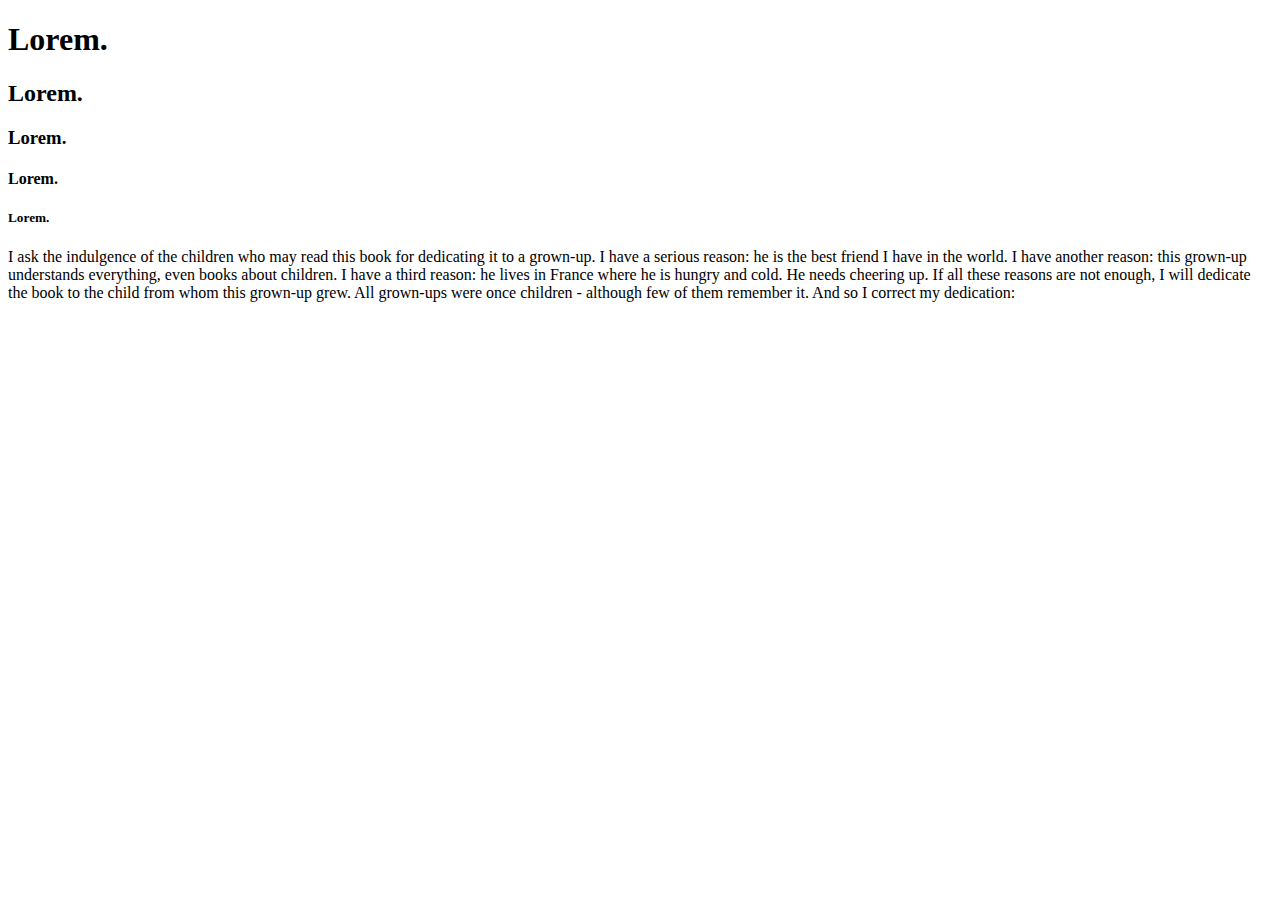
==== src/index.html @ ad531d53 "first commit" ====
<!doctype html>
<html lang="en">
<head>
    <meta charset="UTF-8">
    <meta name="viewport"
          content=" width=device-width, user-scalable=no, initial-scale=1.0, maximum-scale=1.0, minimum-scale=1.0">
    <meta http-equiv="X-UA-Compatible" content="ie=edge">
    <title>Hello</title>
</head>
<body>
<h1>Lorem.</h1>
<h2>Lorem.</h2>
<h3>Lorem.</h3>
<h4>Lorem.</h4>
<h5>Lorem.</h5>
<ol>

</ol>

<p>I ask the indulgence of the children who may read this book for dedicating it to a grown-up. I have a serious reason:
    he is the best friend I have in the world. I have another reason: this grown-up understands everything, even books
    about children. I have a third reason: he lives in France where he is hungry and cold. He needs cheering up. If all
    these reasons are not enough, I will dedicate the book to the child from whom this grown-up grew. All grown-ups were
    once children - although few of them remember it. And so I correct my dedication:</p>

</body>
</html>
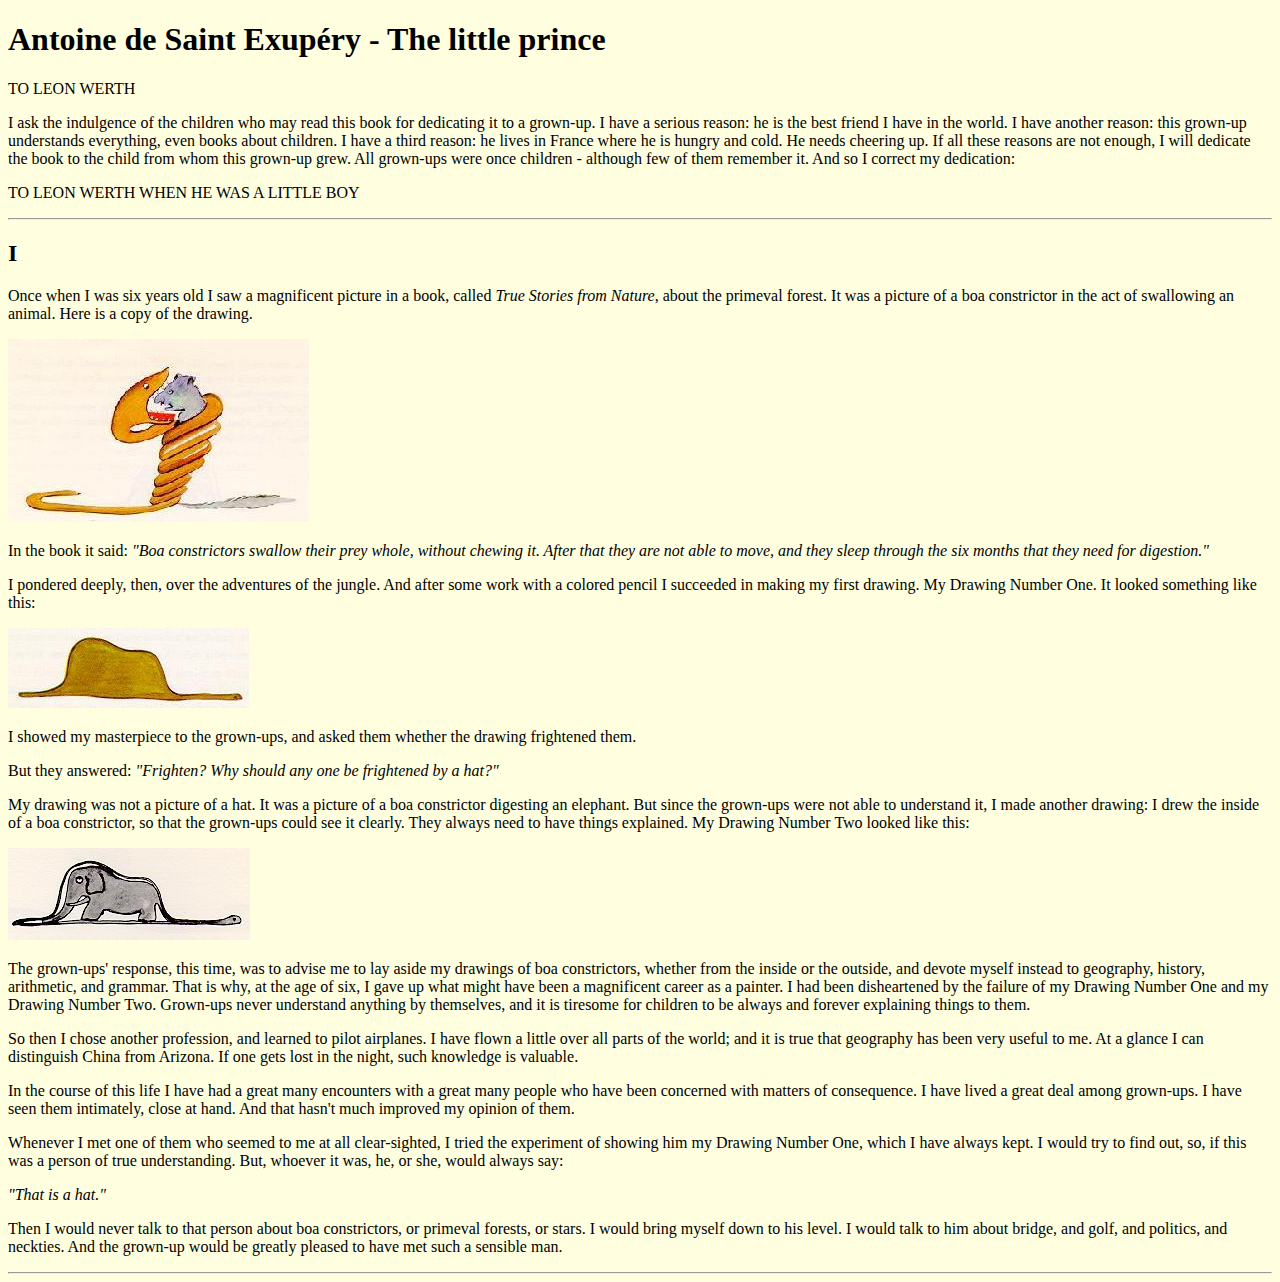
==== commit 2cc8f585: "first chapter" ====
--- a/src/index.html
+++ b/src/index.html
@@ -6,23 +6,69 @@
           content=" width=device-width, user-scalable=no, initial-scale=1.0, maximum-scale=1.0, minimum-scale=1.0">
     <meta http-equiv="X-UA-Compatible" content="ie=edge">
     <title>Hello</title>
+    <link rel="stylesheet" href="css/style.css">
 </head>
 <body>
-<h1>Lorem.</h1>
-<h2>Lorem.</h2>
-<h3>Lorem.</h3>
-<h4>Lorem.</h4>
-<h5>Lorem.</h5>
-<ol>
+    <div class="Start">
+        <h1>Antoine de Saint Exupéry - The little prince</h1>
 
-</ol>
+        <p>TO LEON WERTH</p>
 
-<p>I ask the indulgence of the children who may read this book for dedicating it to a grown-up. I have a serious reason:
-    he is the best friend I have in the world. I have another reason: this grown-up understands everything, even books
-    about children. I have a third reason: he lives in France where he is hungry and cold. He needs cheering up. If all
-    these reasons are not enough, I will dedicate the book to the child from whom this grown-up grew. All grown-ups were
-    once children - although few of them remember it. And so I correct my dedication:</p>
+        <p>I ask the indulgence of the children who may read this book for dedicating it to a grown-up. I have a serious reason:
+            he is the best friend I have in the world. I have another reason: this grown-up understands everything, even books
+            about children. I have a third reason: he lives in France where he is hungry and cold. He needs cheering up. If all
+            these reasons are not enough, I will dedicate the book to the child from whom this grown-up grew. All grown-ups were
+            once children - although few of them remember it. And so I correct my dedication:</p>
 
+        <p>TO LEON WERTH WHEN HE WAS A LITTLE BOY</p>
+        <hr>
+    </div>
+
+    <div class="First-chapter">
+        <h2>I</h2>
+        <p>Once when I was six years old I saw a magnificent picture in a book, called <em>True Stories from Nature</em>, about
+            the
+            primeval forest. It was a picture of a boa constrictor in the act of swallowing an animal. Here is a copy of the
+            drawing.</p>
+        <img src="img/hroznys.jpg" alt="A snake eats a rat">
+
+        <p>In the book it said: <i>"Boa constrictors swallow their prey whole, without chewing it. After that they are not able
+            to
+            move, and they sleep through the six months that they need for digestion."</i></p>
+
+        <p>I pondered deeply, then, over the adventures of the jungle. And after some work with a colored pencil I succeeded in
+            making my first drawing. My Drawing Number One. It looked something like this:</p>
+
+        <img src="img/klobouk.jpg" alt="The snake ate the rat">
+
+        <p>I showed my masterpiece to the grown-ups, and asked them whether the drawing frightened them.</p>
+        <p>But they answered: <i>"Frighten? Why should any one be frightened by a hat?"</i></p>
+        <p>My drawing was not a picture of a hat. It was a picture of a boa constrictor digesting an elephant. But since the
+            grown-ups were not able to understand it, I made another drawing: I drew the inside of a boa constrictor, so that
+            the grown-ups could see it clearly. They always need to have things explained. My Drawing Number Two looked like
+            this:</p>
+        <img src="img/slon.jpg" alt="The snake ate the elephant">
+
+        <p>The grown-ups' response, this time, was to advise me to lay aside my drawings of boa constrictors, whether from
+            the inside or the outside, and devote myself instead to geography, history, arithmetic, and grammar. That is
+            why, at the age of six, I gave up what might have been a magnificent career as a painter. I had been
+            disheartened by the failure of my Drawing Number One and my Drawing Number Two. Grown-ups never understand
+            anything by themselves, and it is tiresome for children to be always and forever explaining things to them.</p>
+        <p>So then I chose another profession, and learned to pilot airplanes. I have flown a little over all parts of the
+            world; and it is true that geography has been very useful to me. At a glance I can distinguish China from
+            Arizona. If one gets lost in the night, such knowledge is valuable.</p>
+        <p>In the course of this life I have had a great many encounters with a great many people who have been concerned
+            with matters of consequence. I have lived a great deal among grown-ups. I have seen them intimately, close at
+            hand. And that hasn't much improved my opinion of them.</p>
+        <p>Whenever I met one of them who seemed to me at all clear-sighted, I tried the experiment of showing him my
+            Drawing Number One, which I have always kept. I would try to find out, so, if this was a person of true
+            understanding. But, whoever it was, he, or she, would always say:</p>
+        <p><i>"That is a hat."</i></p>
+        <p>Then I would never talk to that person about boa constrictors, or primeval forests, or stars. I would bring
+            myself down to his level. I would talk to him about bridge, and golf, and politics, and neckties. And the
+            grown-up would be greatly pleased to have met such a sensible man.</p>
+        <hr>
+    </div>
 </body>
 </html>
 
--- a/src/css/style.css
+++ b/src/css/style.css
@@ -0,0 +1,3 @@
+body {
+    background-color: rgb(255, 255, 224);
+}
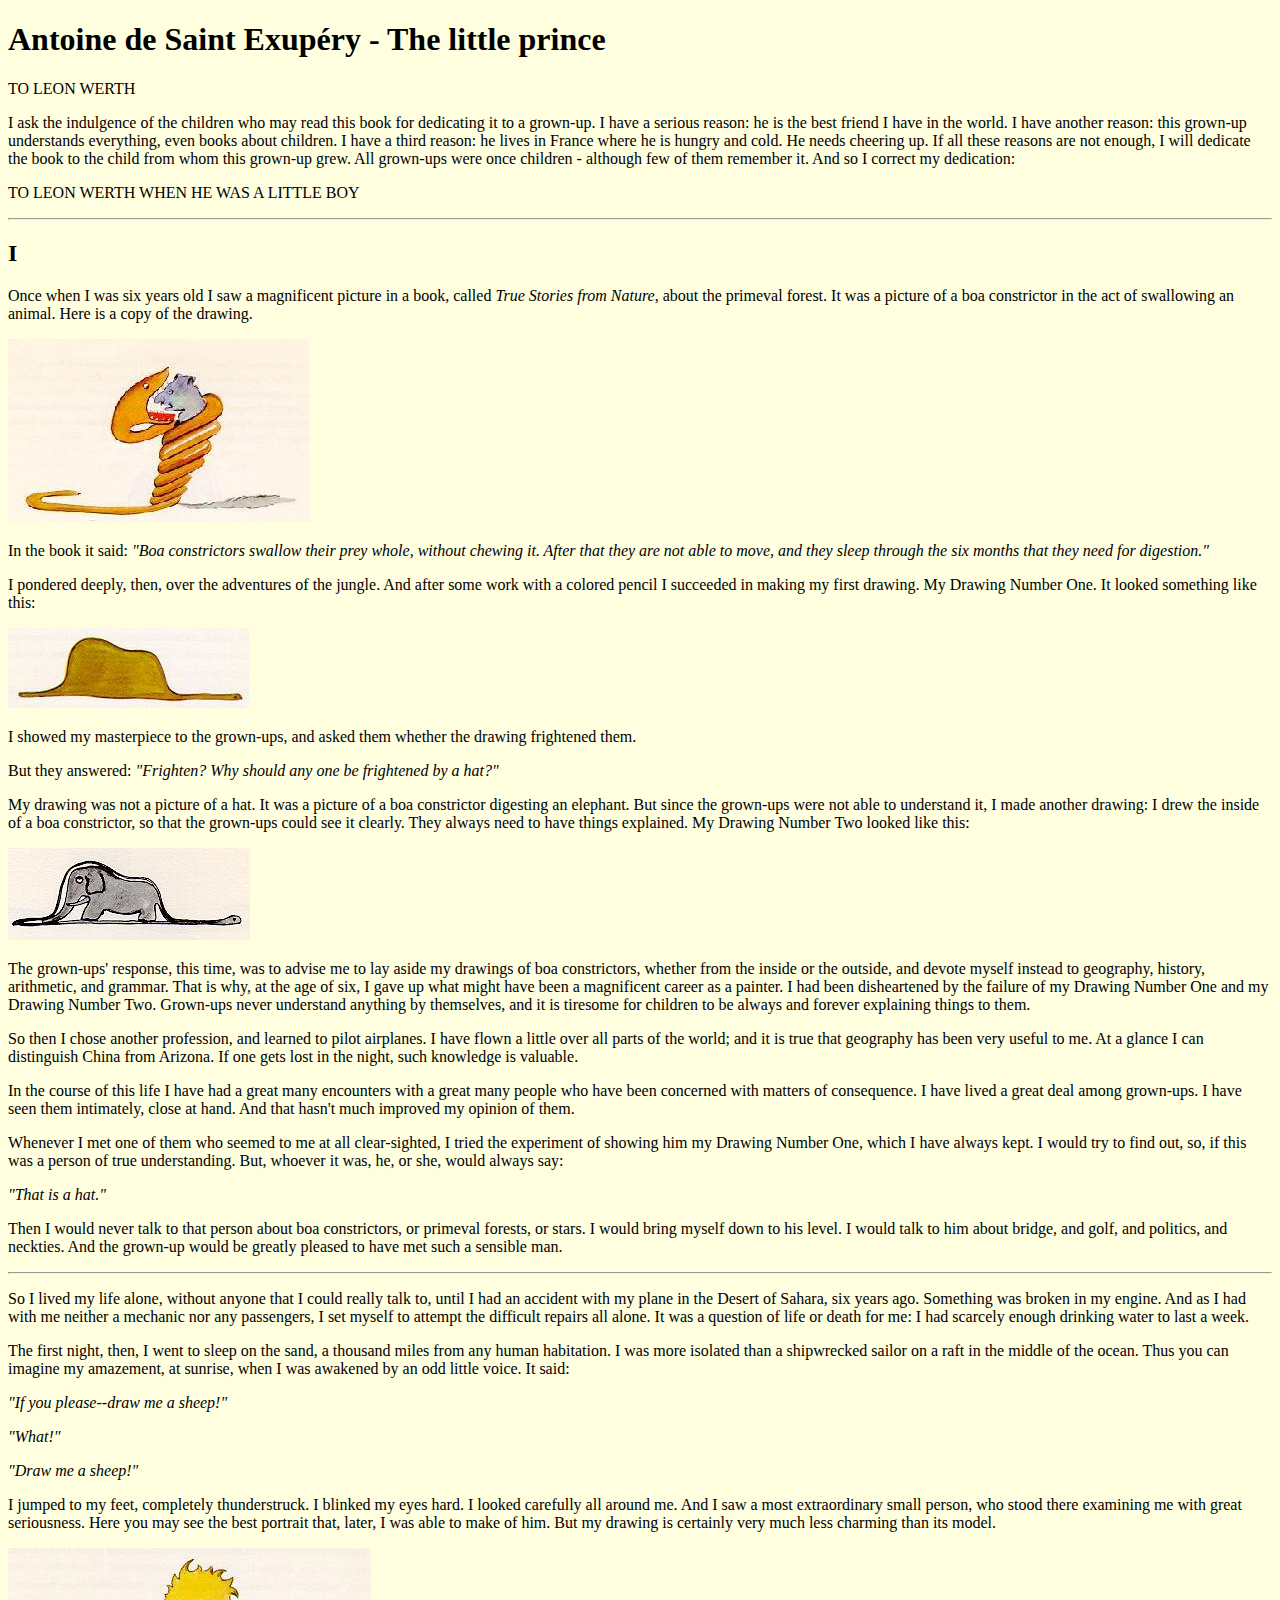
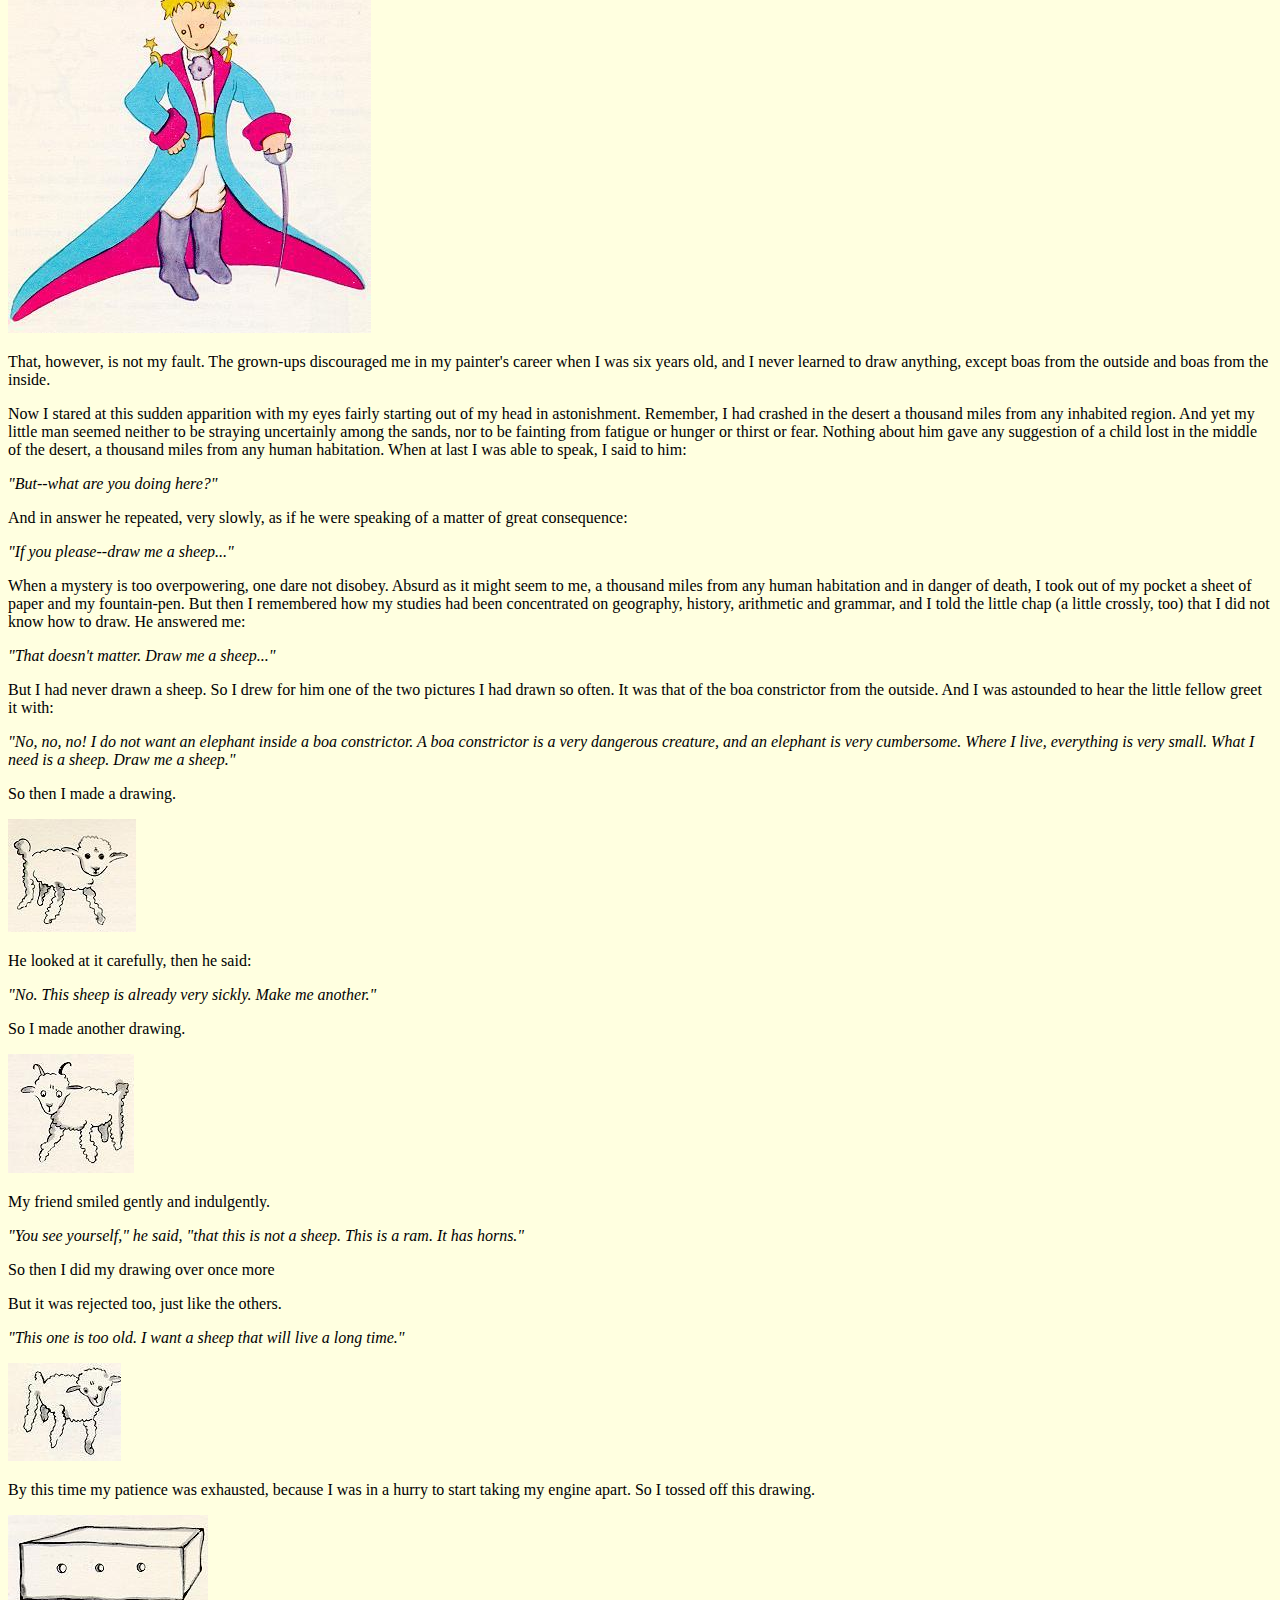
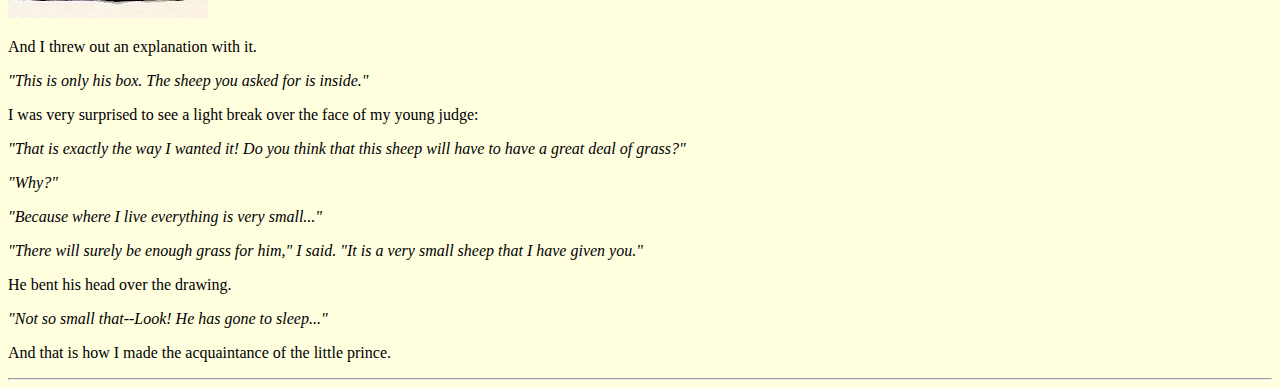
==== commit a031d623: "Second chapter" ====
--- a/src/index.html
+++ b/src/index.html
@@ -21,20 +21,21 @@
             once children - although few of them remember it. And so I correct my dedication:</p>
 
         <p>TO LEON WERTH WHEN HE WAS A LITTLE BOY</p>
+
         <hr>
     </div>
 
     <div class="First-chapter">
         <h2>I</h2>
-        <p>Once when I was six years old I saw a magnificent picture in a book, called <em>True Stories from Nature</em>, about
+        <p>Once when I was six years old I saw a magnificent picture in a book, called <i>True Stories from Nature</i>, about
             the
             primeval forest. It was a picture of a boa constrictor in the act of swallowing an animal. Here is a copy of the
             drawing.</p>
         <img src="img/hroznys.jpg" alt="A snake eats a rat">
 
-        <p>In the book it said: <i>"Boa constrictors swallow their prey whole, without chewing it. After that they are not able
+        <p>In the book it said: <em>"Boa constrictors swallow their prey whole, without chewing it. After that they are not able
             to
-            move, and they sleep through the six months that they need for digestion."</i></p>
+            move, and they sleep through the six months that they need for digestion."</em></p>
 
         <p>I pondered deeply, then, over the adventures of the jungle. And after some work with a colored pencil I succeeded in
             making my first drawing. My Drawing Number One. It looked something like this:</p>
@@ -42,7 +43,7 @@
         <img src="img/klobouk.jpg" alt="The snake ate the rat">
 
         <p>I showed my masterpiece to the grown-ups, and asked them whether the drawing frightened them.</p>
-        <p>But they answered: <i>"Frighten? Why should any one be frightened by a hat?"</i></p>
+        <p>But they answered: <em>"Frighten? Why should any one be frightened by a hat?"</em></p>
         <p>My drawing was not a picture of a hat. It was a picture of a boa constrictor digesting an elephant. But since the
             grown-ups were not able to understand it, I made another drawing: I drew the inside of a boa constrictor, so that
             the grown-ups could see it clearly. They always need to have things explained. My Drawing Number Two looked like
@@ -63,12 +64,85 @@
         <p>Whenever I met one of them who seemed to me at all clear-sighted, I tried the experiment of showing him my
             Drawing Number One, which I have always kept. I would try to find out, so, if this was a person of true
             understanding. But, whoever it was, he, or she, would always say:</p>
-        <p><i>"That is a hat."</i></p>
+        <p><em>"That is a hat."</em></p>
         <p>Then I would never talk to that person about boa constrictors, or primeval forests, or stars. I would bring
             myself down to his level. I would talk to him about bridge, and golf, and politics, and neckties. And the
             grown-up would be greatly pleased to have met such a sensible man.</p>
+
+        <hr>
+    </div>
+
+    <div class="Second-chapter">
+        <p>So I lived my life alone, without anyone that I could really talk to, until I had an accident with my plane
+            in the Desert of Sahara, six years ago. Something was broken in my engine. And as I had with me neither a
+            mechanic nor any passengers, I set myself to attempt the difficult repairs all alone. It was a question of
+            life or death for me: I had scarcely enough drinking water to last a week.</p>
+        <p>The first night, then, I went to sleep on the sand, a thousand miles from any human habitation. I was more
+            isolated than a shipwrecked sailor on a raft in the middle of the ocean. Thus you can imagine my amazement,
+            at sunrise, when I was awakened by an odd little voice. It said:</p>
+        <p><em>"If you please--draw me a sheep!"</em></p>
+        <p><em>"What!"</em></p>
+        <p><em>"Draw me a sheep!"</em></p>
+        <p>I jumped to my feet, completely thunderstruck. I blinked my eyes hard. I looked carefully all around me. And
+            I saw a most extraordinary small person, who stood there examining me with great seriousness. Here you may
+            see the best portrait that, later, I was able to make of him. But my drawing is certainly very much less
+            charming than its model.</p>
+        <img src="img/malyPrinc.jpg" alt="The little Prince">
+
+        <p>That, however, is not my fault. The grown-ups discouraged me in my painter's career when I was six years old,
+            and I never learned to draw anything, except boas from the outside and boas from the inside.</p>
+        <p>Now I stared at this sudden apparition with my eyes fairly starting out of my head in astonishment. Remember,
+            I had crashed in the desert a thousand miles from any inhabited region. And yet my little man seemed neither
+            to be straying uncertainly among the sands, nor to be fainting from fatigue or hunger or thirst or fear.
+            Nothing about him gave any suggestion of a child lost in the middle of the desert, a thousand miles from any
+            human habitation. When at last I was able to speak, I said to him:</p>
+        <p><em>"But--what are you doing here?"</em></p>
+        <p>And in answer he repeated, very slowly, as if he were speaking of a matter of great consequence:</p>
+        <p><em>"If you please--draw me a sheep..."</em></p>
+        <p>When a mystery is too overpowering, one dare not disobey. Absurd as it might seem to me, a thousand miles
+            from any human habitation and in danger of death, I took out of my pocket a sheet of paper and my
+            fountain-pen. But then I remembered how my studies had been concentrated on geography, history, arithmetic
+            and grammar, and I told the little chap (a little crossly, too) that I did not know how to draw. He answered
+            me:</p>
+        <p><em>"That doesn't matter. Draw me a sheep..."</em></p>
+        <p>But I had never drawn a sheep. So I drew for him one of the two pictures I had drawn so often. It was that of
+            the boa constrictor from the outside. And I was astounded to hear the little fellow greet it with:</p>
+        <p><em>"No, no, no! I do not want an elephant inside a boa constrictor. A boa constrictor is a very dangerous
+            creature, and an elephant is very cumbersome. Where I live, everything is very small. What I need is a
+            sheep. Draw me a sheep."</em></p>
+        <p>So then I made a drawing.</p>
+
+        <img src="img/nemocnyBeranek.jpg" alt="Picture of sheep">
+        <p>He looked at it carefully, then he said:</p>
+        <p><em>"No. This sheep is already very sickly. Make me another."</em></p>
+        <p>So I made another drawing.</p>
+
+        <img src="img/Beran.jpg" alt="Another picture of sheep">
+        <p>My friend smiled gently and indulgently.</p>
+        <p><em>"You see yourself," he said, "that this is not a sheep. This is a ram. It has horns."</em></p>
+        <p>So then I did my drawing over once more</p>
+        <p>But it was rejected too, just like the others.</p>
+        <p><em>"This one is too old. I want a sheep that will live a long time."</em></p>
+
+        <img src="img/staryBeranek.jpg" alt="Old sheep">
+        <p>By this time my patience was exhausted, because I was in a hurry to start taking my engine apart. So I tossed
+            off this drawing.</p>
+
+        <img src="img/krabice.jpg" alt="Some box">
+        <p>And I threw out an explanation with it.</p>
+        <p><em>"This is only his box. The sheep you asked for is inside."</em></p>
+        <p>I was very surprised to see a light break over the face of my young judge:</p>
+        <p><em>"That is exactly the way I wanted it! Do you think that this sheep will have to have a great deal of
+            grass?"</em></p>
+        <p><em>"Why?"</em></p>
+        <p><em>"Because where I live everything is very small..."</em></p>
+        <p><em>"There will surely be enough grass for him," I said. "It is a very small sheep that I have given
+            you."</em></p>
+        <p>He bent his head over the drawing.</p>
+        <p><em>"Not so small that--Look! He has gone to sleep..."</em></p>
+        <p>And that is how I made the acquaintance of the little prince.</p>
+
         <hr>
     </div>
 </body>
-</html>
-
+</html>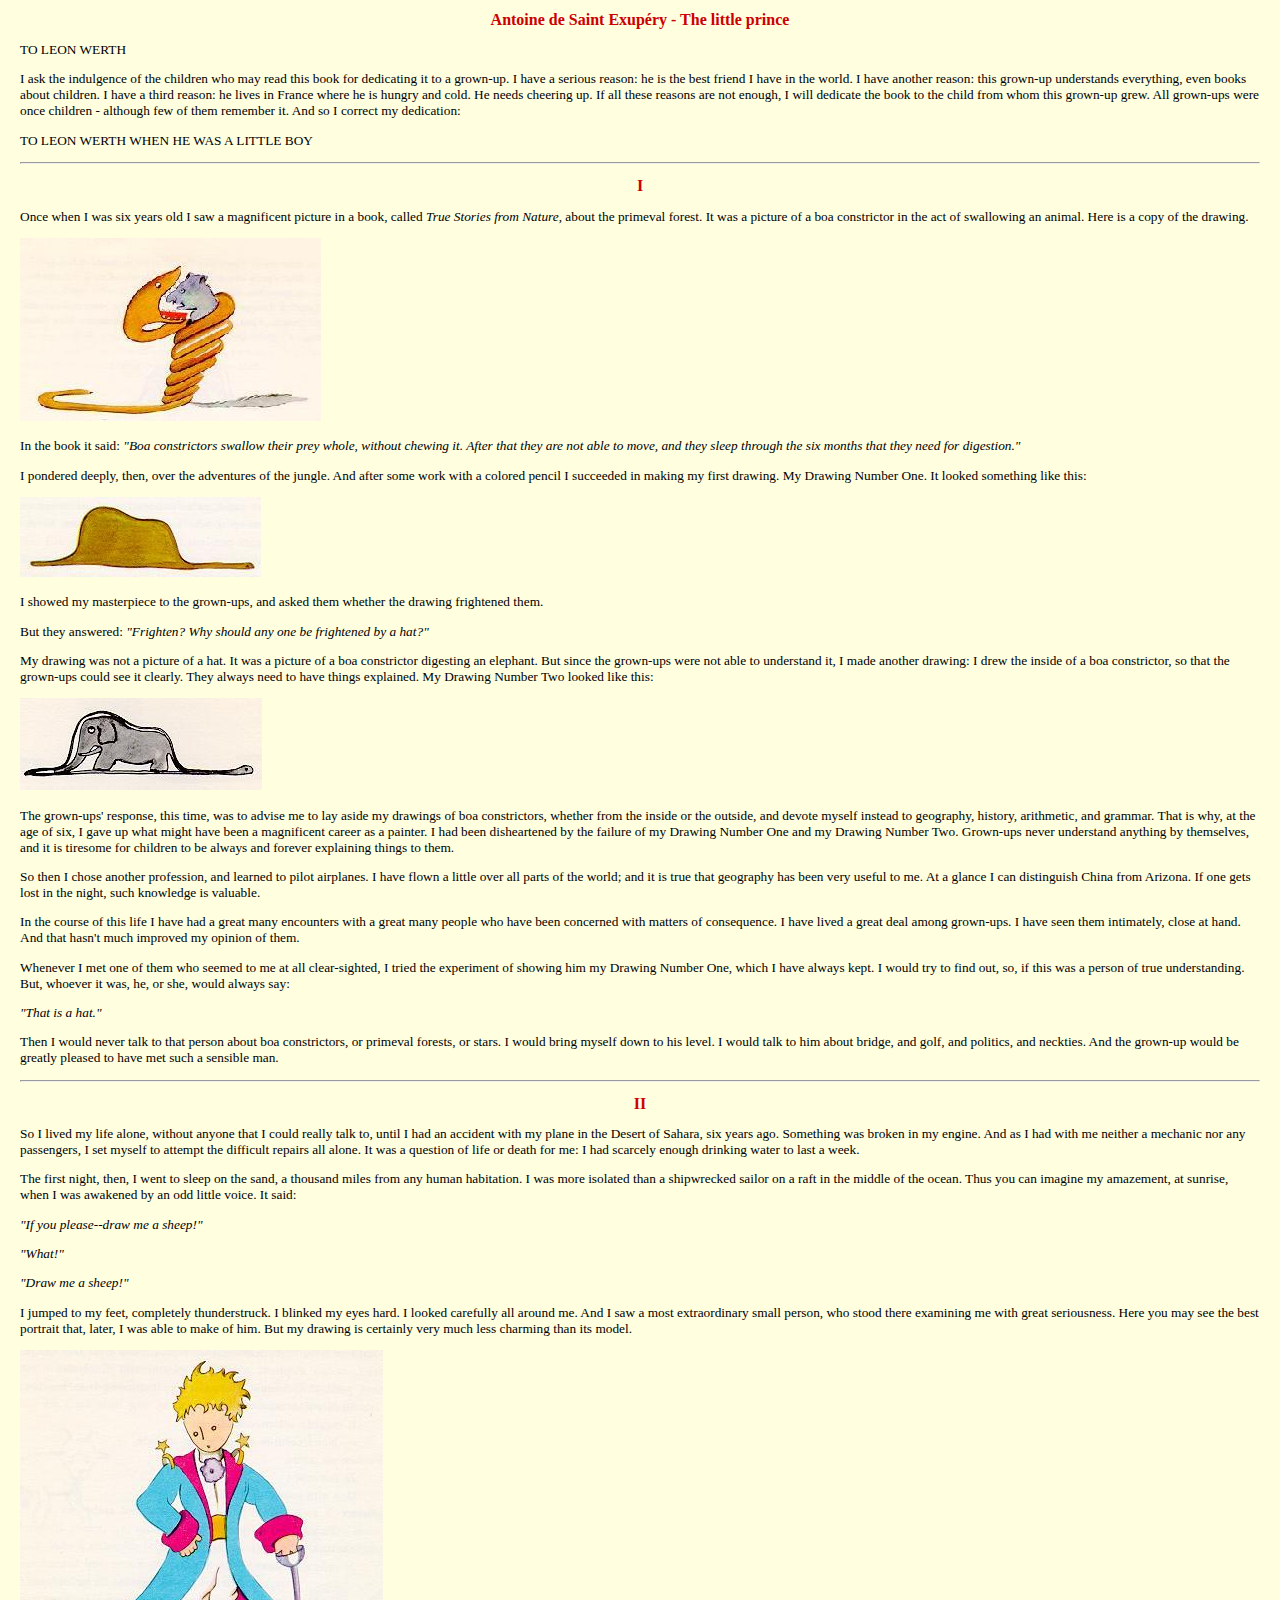
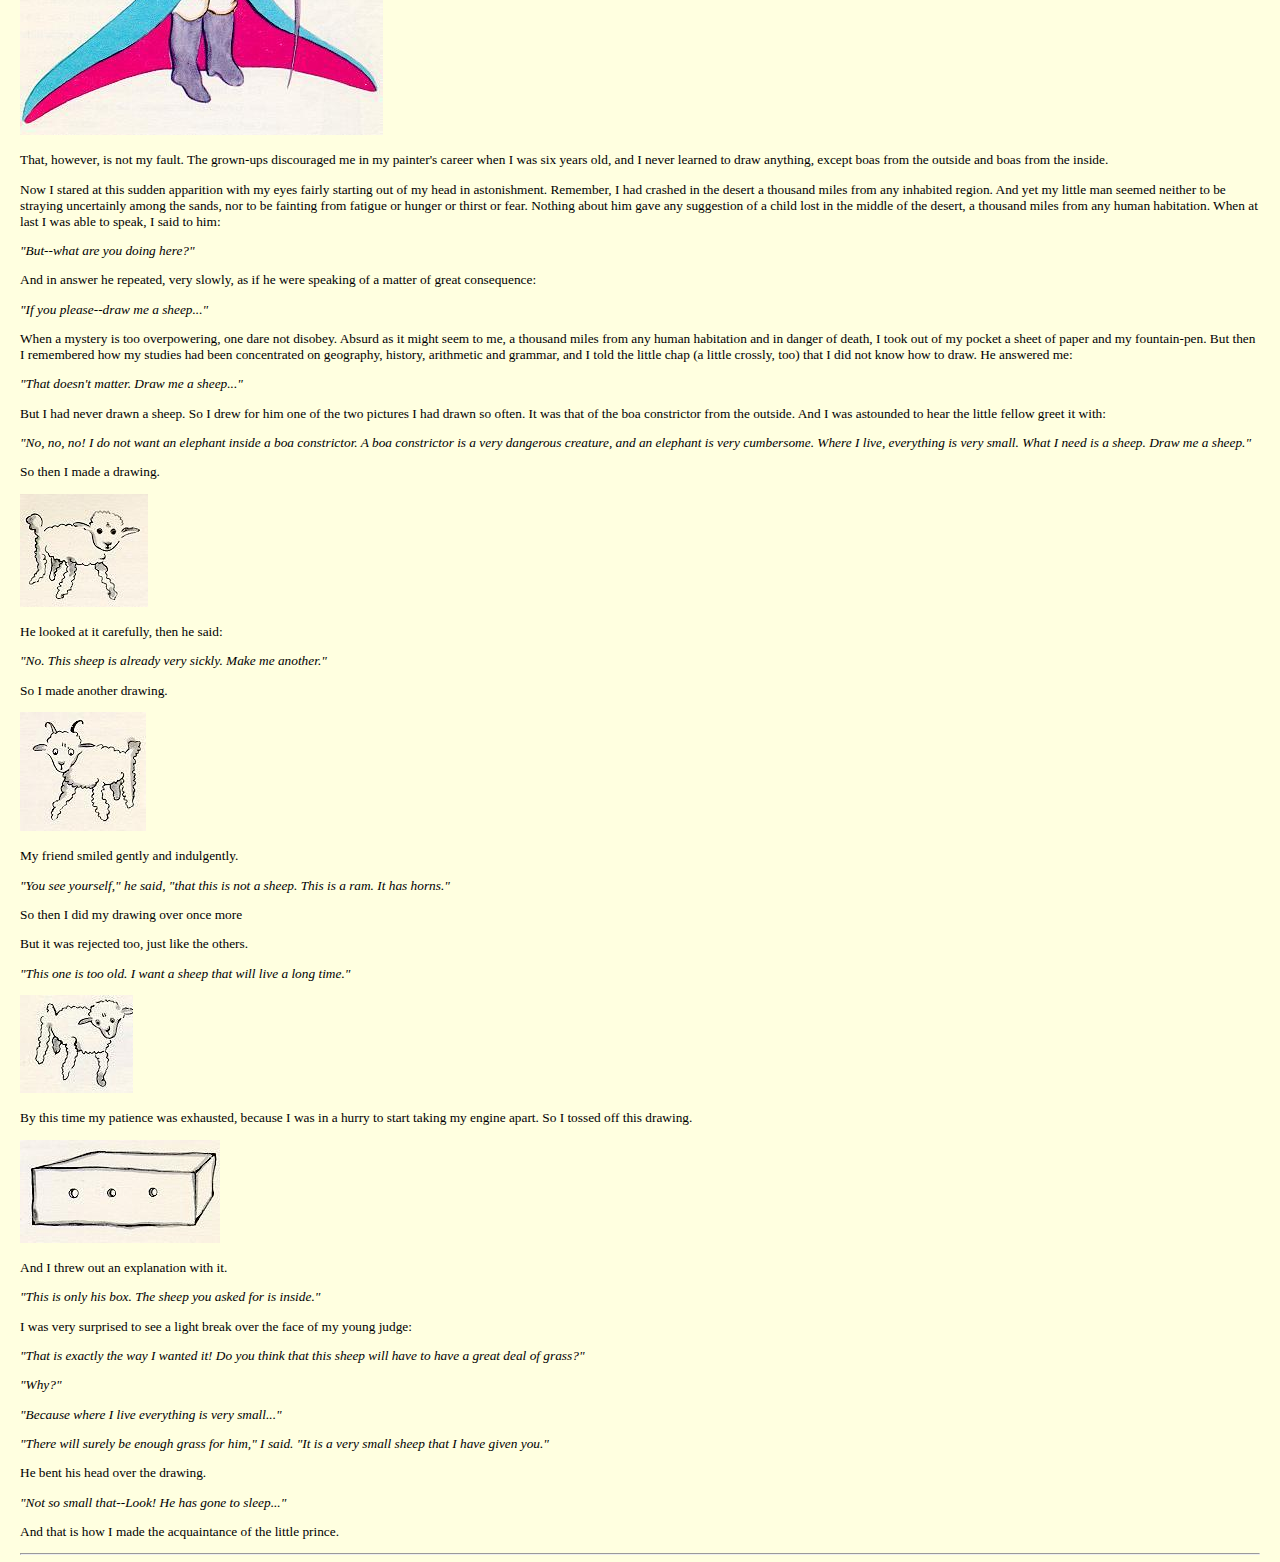
==== commit 1c53606a: "add styles" ====
--- a/src/index.html
+++ b/src/index.html
@@ -9,10 +9,10 @@
     <link rel="stylesheet" href="css/style.css">
 </head>
 <body>
-    <div class="Start">
+    <div class="start">
         <h1>Antoine de Saint Exupéry - The little prince</h1>
 
-        <p>TO LEON WERTH</p>
+        <p class="uppercase">TO LEON WERTH</p>
 
         <p>I ask the indulgence of the children who may read this book for dedicating it to a grown-up. I have a serious reason:
             he is the best friend I have in the world. I have another reason: this grown-up understands everything, even books
@@ -20,22 +20,22 @@
             these reasons are not enough, I will dedicate the book to the child from whom this grown-up grew. All grown-ups were
             once children - although few of them remember it. And so I correct my dedication:</p>
 
-        <p>TO LEON WERTH WHEN HE WAS A LITTLE BOY</p>
+        <p class="uppercase">TO LEON WERTH WHEN HE WAS A LITTLE BOY</p>
 
         <hr>
     </div>
 
-    <div class="First-chapter">
+    <div class="first-chapter">
         <h2>I</h2>
-        <p>Once when I was six years old I saw a magnificent picture in a book, called <i>True Stories from Nature</i>, about
+        <p>Once when I was six years old I saw a magnificent picture in a book, called <span class="italic">True Stories from Nature</span>, about
             the
             primeval forest. It was a picture of a boa constrictor in the act of swallowing an animal. Here is a copy of the
             drawing.</p>
         <img src="img/hroznys.jpg" alt="A snake eats a rat">
 
-        <p>In the book it said: <em>"Boa constrictors swallow their prey whole, without chewing it. After that they are not able
+        <p>In the book it said: <span class="italic">"Boa constrictors swallow their prey whole, without chewing it. After that they are not able
             to
-            move, and they sleep through the six months that they need for digestion."</em></p>
+            move, and they sleep through the six months that they need for digestion."</span></p>
 
         <p>I pondered deeply, then, over the adventures of the jungle. And after some work with a colored pencil I succeeded in
             making my first drawing. My Drawing Number One. It looked something like this:</p>
@@ -43,7 +43,7 @@
         <img src="img/klobouk.jpg" alt="The snake ate the rat">
 
         <p>I showed my masterpiece to the grown-ups, and asked them whether the drawing frightened them.</p>
-        <p>But they answered: <em>"Frighten? Why should any one be frightened by a hat?"</em></p>
+        <p>But they answered: <span class="italic">"Frighten? Why should any one be frightened by a hat?"</span></p>
         <p>My drawing was not a picture of a hat. It was a picture of a boa constrictor digesting an elephant. But since the
             grown-ups were not able to understand it, I made another drawing: I drew the inside of a boa constrictor, so that
             the grown-ups could see it clearly. They always need to have things explained. My Drawing Number Two looked like
@@ -64,15 +64,15 @@
         <p>Whenever I met one of them who seemed to me at all clear-sighted, I tried the experiment of showing him my
             Drawing Number One, which I have always kept. I would try to find out, so, if this was a person of true
             understanding. But, whoever it was, he, or she, would always say:</p>
-        <p><em>"That is a hat."</em></p>
+        <p><span class="italic">"That is a hat."</span></p>
         <p>Then I would never talk to that person about boa constrictors, or primeval forests, or stars. I would bring
             myself down to his level. I would talk to him about bridge, and golf, and politics, and neckties. And the
             grown-up would be greatly pleased to have met such a sensible man.</p>
 
         <hr>
     </div>
-
-    <div class="Second-chapter">
+    <h2>II</h2>
+    <div class="second-chapter">
         <p>So I lived my life alone, without anyone that I could really talk to, until I had an accident with my plane
             in the Desert of Sahara, six years ago. Something was broken in my engine. And as I had with me neither a
             mechanic nor any passengers, I set myself to attempt the difficult repairs all alone. It was a question of
@@ -80,9 +80,9 @@
         <p>The first night, then, I went to sleep on the sand, a thousand miles from any human habitation. I was more
             isolated than a shipwrecked sailor on a raft in the middle of the ocean. Thus you can imagine my amazement,
             at sunrise, when I was awakened by an odd little voice. It said:</p>
-        <p><em>"If you please--draw me a sheep!"</em></p>
-        <p><em>"What!"</em></p>
-        <p><em>"Draw me a sheep!"</em></p>
+        <p><span class="italic">"If you please--draw me a sheep!"</span></p>
+        <p><span class="italic">"What!"</span></p>
+        <p><span class="italic">"Draw me a sheep!"</span></p>
         <p>I jumped to my feet, completely thunderstruck. I blinked my eyes hard. I looked carefully all around me. And
             I saw a most extraordinary small person, who stood there examining me with great seriousness. Here you may
             see the best portrait that, later, I was able to make of him. But my drawing is certainly very much less
@@ -96,33 +96,33 @@
             to be straying uncertainly among the sands, nor to be fainting from fatigue or hunger or thirst or fear.
             Nothing about him gave any suggestion of a child lost in the middle of the desert, a thousand miles from any
             human habitation. When at last I was able to speak, I said to him:</p>
-        <p><em>"But--what are you doing here?"</em></p>
+        <p><span class="italic">"But--what are you doing here?"</span></p>
         <p>And in answer he repeated, very slowly, as if he were speaking of a matter of great consequence:</p>
-        <p><em>"If you please--draw me a sheep..."</em></p>
+        <p><span class="italic">"If you please--draw me a sheep..."</span></p>
         <p>When a mystery is too overpowering, one dare not disobey. Absurd as it might seem to me, a thousand miles
             from any human habitation and in danger of death, I took out of my pocket a sheet of paper and my
             fountain-pen. But then I remembered how my studies had been concentrated on geography, history, arithmetic
             and grammar, and I told the little chap (a little crossly, too) that I did not know how to draw. He answered
             me:</p>
-        <p><em>"That doesn't matter. Draw me a sheep..."</em></p>
+        <p><span class="italic">"That doesn't matter. Draw me a sheep..."</span></p>
         <p>But I had never drawn a sheep. So I drew for him one of the two pictures I had drawn so often. It was that of
             the boa constrictor from the outside. And I was astounded to hear the little fellow greet it with:</p>
-        <p><em>"No, no, no! I do not want an elephant inside a boa constrictor. A boa constrictor is a very dangerous
+        <p><span class="italic">"No, no, no! I do not want an elephant inside a boa constrictor. A boa constrictor is a very dangerous
             creature, and an elephant is very cumbersome. Where I live, everything is very small. What I need is a
-            sheep. Draw me a sheep."</em></p>
+            sheep. Draw me a sheep."</span></p>
         <p>So then I made a drawing.</p>
 
         <img src="img/nemocnyBeranek.jpg" alt="Picture of sheep">
         <p>He looked at it carefully, then he said:</p>
-        <p><em>"No. This sheep is already very sickly. Make me another."</em></p>
+        <p><span class="italic">"No. This sheep is already very sickly. Make me another."</span></p>
         <p>So I made another drawing.</p>
 
         <img src="img/Beran.jpg" alt="Another picture of sheep">
         <p>My friend smiled gently and indulgently.</p>
-        <p><em>"You see yourself," he said, "that this is not a sheep. This is a ram. It has horns."</em></p>
+        <p><span class="italic">"You see yourself," he said, "that this is not a sheep. This is a ram. It has horns."</span></p>
         <p>So then I did my drawing over once more</p>
         <p>But it was rejected too, just like the others.</p>
-        <p><em>"This one is too old. I want a sheep that will live a long time."</em></p>
+        <p><span class="italic">"This one is too old. I want a sheep that will live a long time."</span></p>
 
         <img src="img/staryBeranek.jpg" alt="Old sheep">
         <p>By this time my patience was exhausted, because I was in a hurry to start taking my engine apart. So I tossed
@@ -130,16 +130,16 @@
 
         <img src="img/krabice.jpg" alt="Some box">
         <p>And I threw out an explanation with it.</p>
-        <p><em>"This is only his box. The sheep you asked for is inside."</em></p>
+        <p><span class="italic">"This is only his box. The sheep you asked for is inside."</span></p>
         <p>I was very surprised to see a light break over the face of my young judge:</p>
-        <p><em>"That is exactly the way I wanted it! Do you think that this sheep will have to have a great deal of
-            grass?"</em></p>
-        <p><em>"Why?"</em></p>
-        <p><em>"Because where I live everything is very small..."</em></p>
-        <p><em>"There will surely be enough grass for him," I said. "It is a very small sheep that I have given
-            you."</em></p>
+        <p><span class="italic">"That is exactly the way I wanted it! Do you think that this sheep will have to have a great deal of
+            grass?"</span></p>
+        <p><span class="italic">"Why?"</span></p>
+        <p><span class="italic">"Because where I live everything is very small..."</span></p>
+        <p><span class="italic">"There will surely be enough grass for him," I said. "It is a very small sheep that I have given
+            you."</span></p>
         <p>He bent his head over the drawing.</p>
-        <p><em>"Not so small that--Look! He has gone to sleep..."</em></p>
+        <p><span class="italic">"Not so small that--Look! He has gone to sleep..."</span></p>
         <p>And that is how I made the acquaintance of the little prince.</p>
 
         <hr>
--- a/src/css/style.css
+++ b/src/css/style.css
@@ -1,3 +1,30 @@
 body {
     background-color: rgb(255, 255, 224);
+    font-size: 10pt;
+    color: #000000;
+    text-align: left;
+    font-family: "Times New Roman", serif;
+    margin-left: 20px;
+    margin-right: 20px;
+    margin-bottom: 3px;
 }
+
+h1 {
+    font-size: 12pt;
+    text-align: center;
+    color: rgb(204, 0, 0);
+}
+
+h2 {
+    color: rgb(204, 0, 0);
+    font-size: 12pt;
+    text-align: center;
+}
+
+.italic {
+    font-style: italic;
+}
+
+.uppercase {
+    text-transform: uppercase;
+}
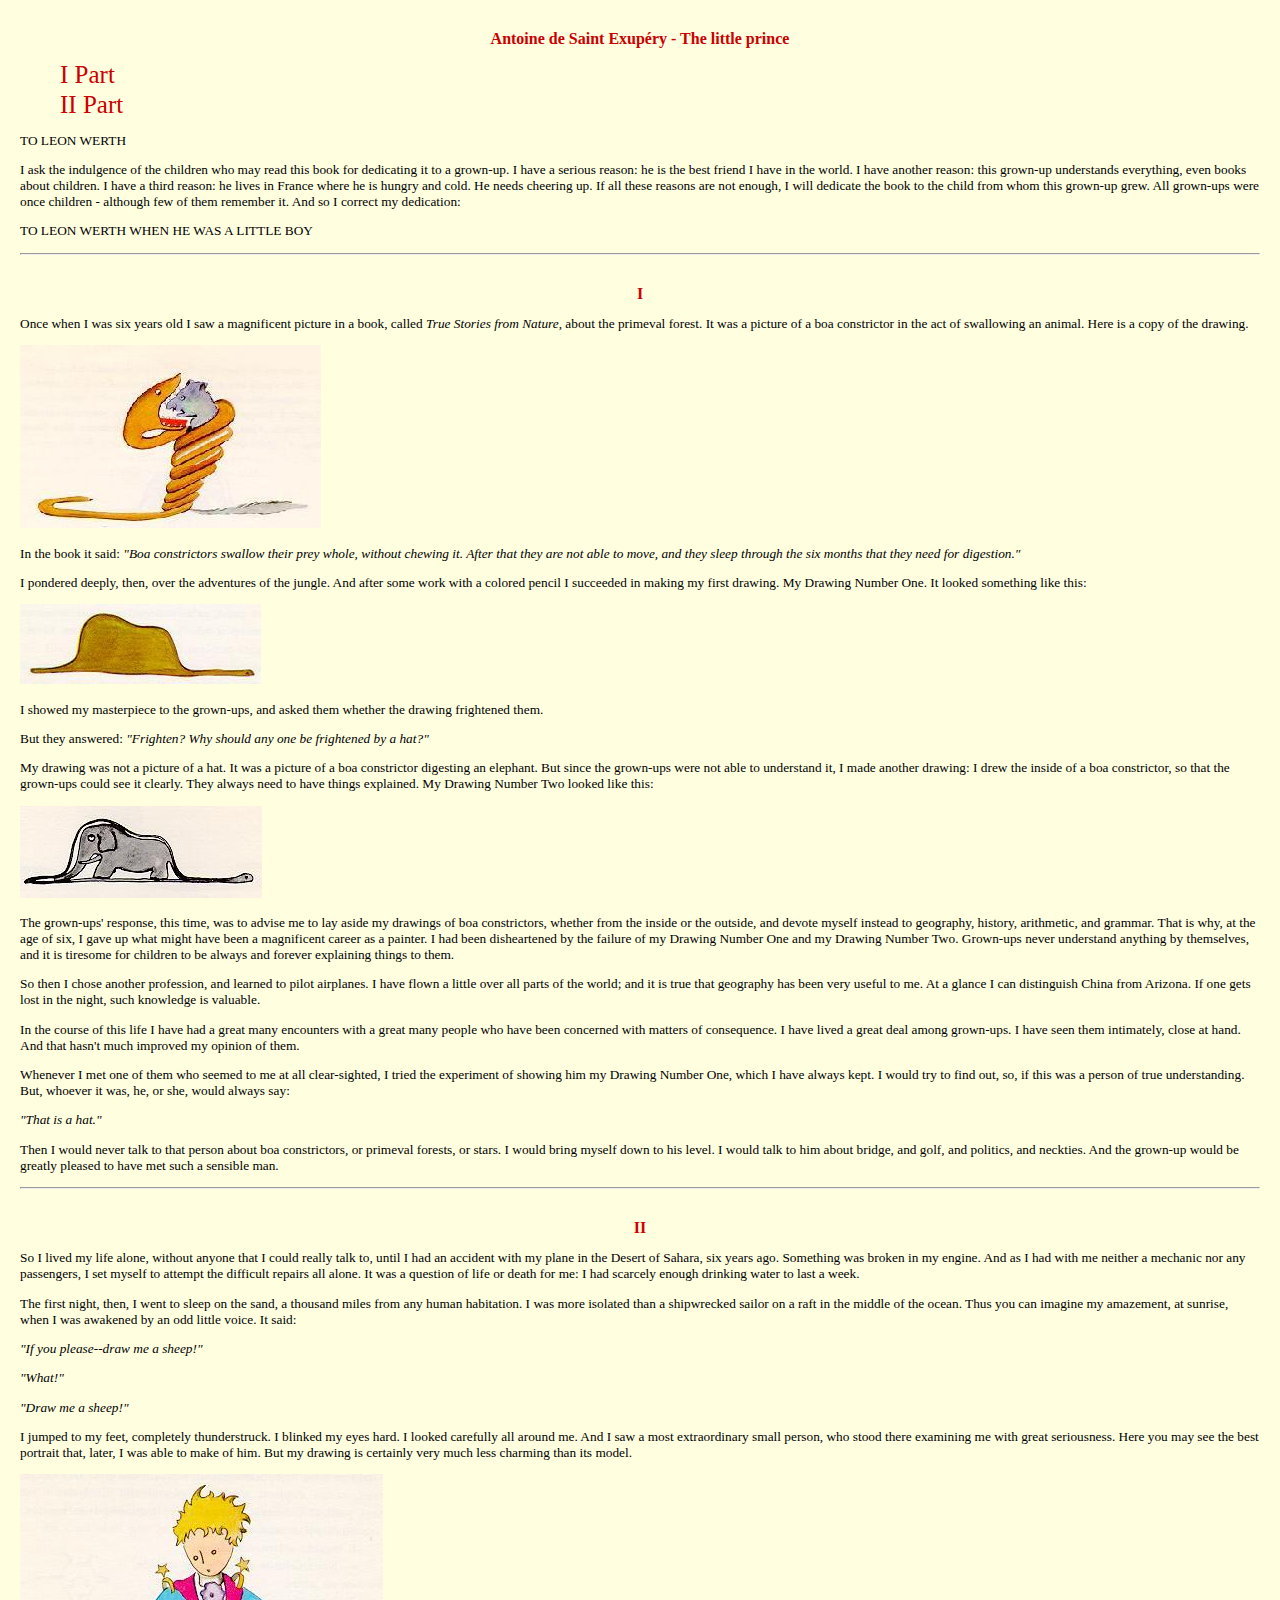
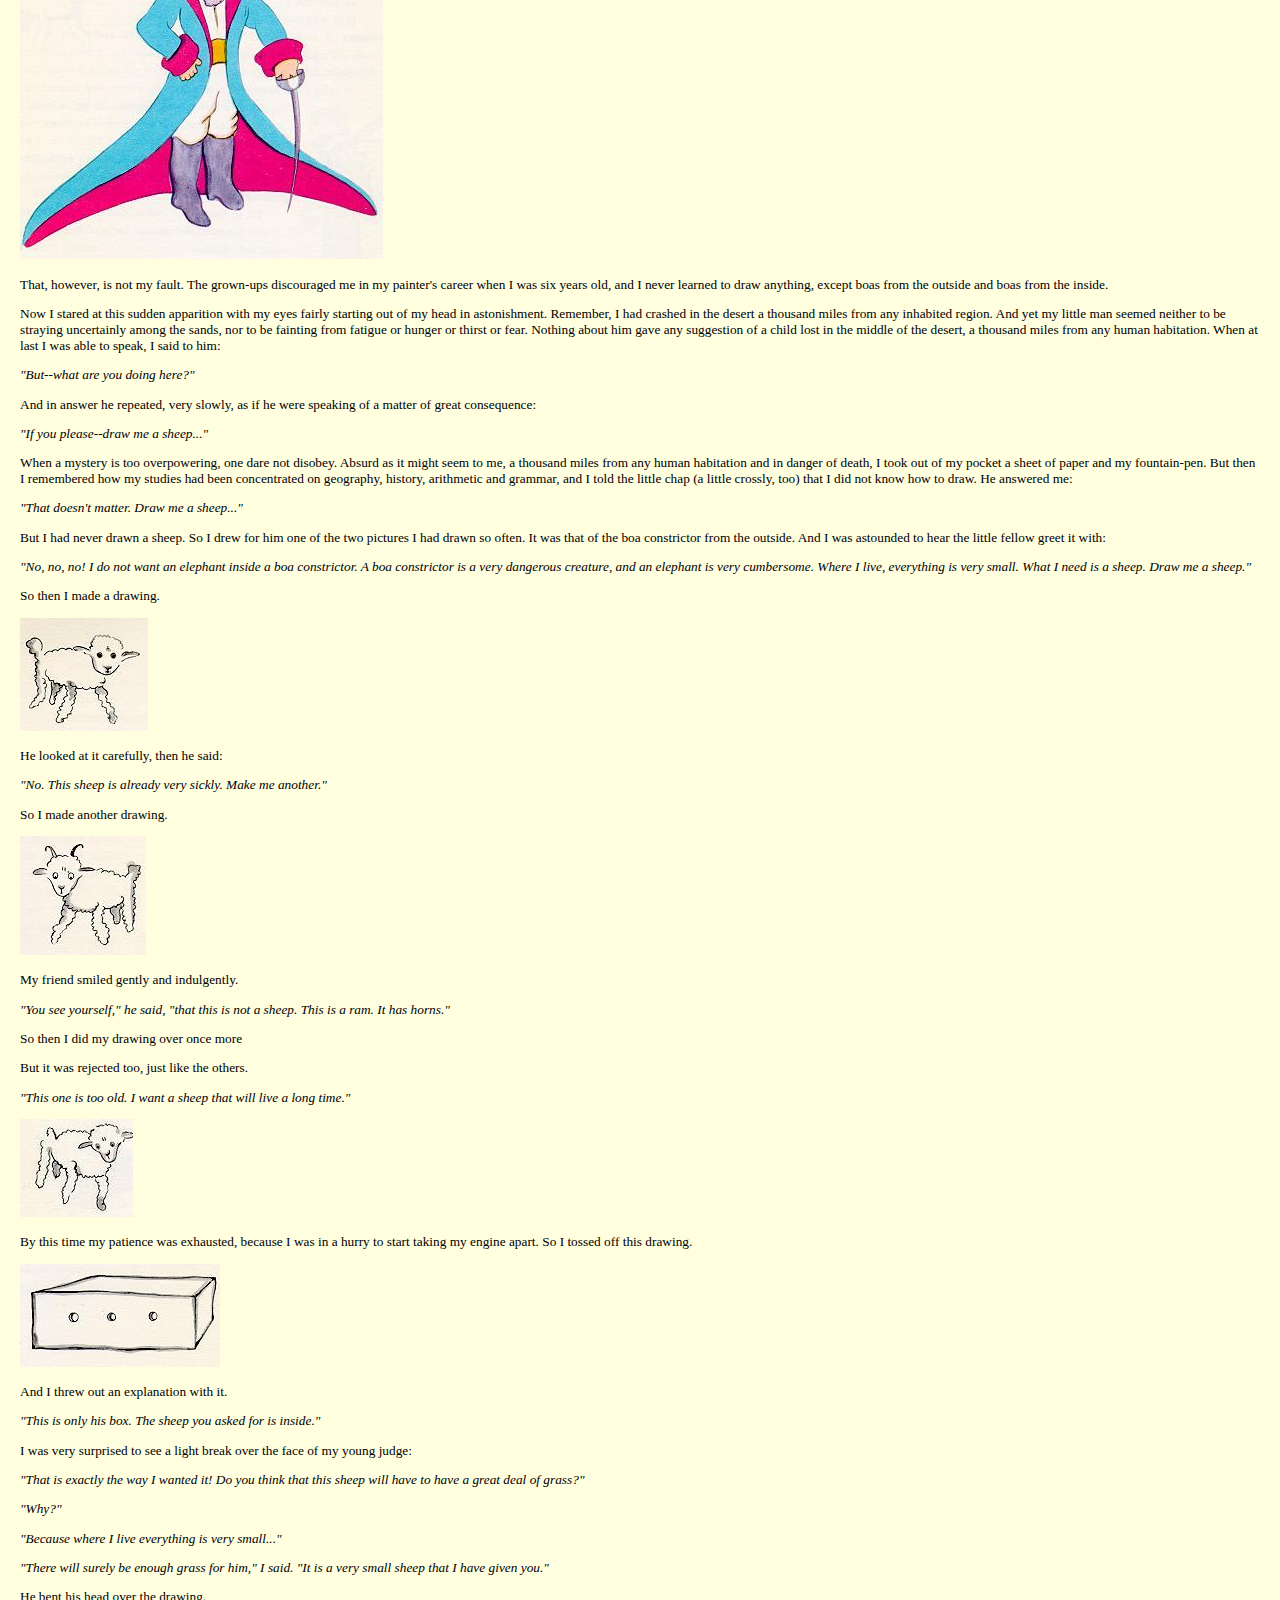
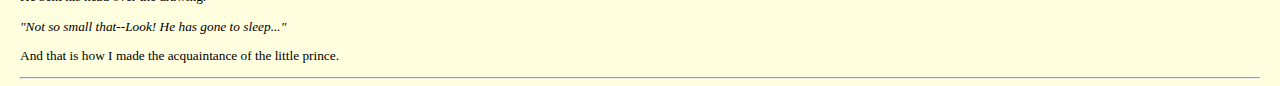
==== commit ef16a863: "add navigation" ====
--- a/src/index.html
+++ b/src/index.html
@@ -11,7 +11,12 @@
 <body>
     <div class="start">
         <h1>Antoine de Saint Exupéry - The little prince</h1>
-
+        <nav>
+            <ul>
+                <li class="navigation"><a href="#first-part">I Part</a></li>
+                <li class="navigation"><a href="#second-part">II Part</a></li>
+            </ul>
+        </nav>
         <p class="uppercase">TO LEON WERTH</p>
 
         <p>I ask the indulgence of the children who may read this book for dedicating it to a grown-up. I have a serious reason:
@@ -26,7 +31,7 @@
     </div>
 
     <div class="first-chapter">
-        <h2>I</h2>
+        <h2 id = "first-part">I</h2>
         <p>Once when I was six years old I saw a magnificent picture in a book, called <span class="italic">True Stories from Nature</span>, about
             the
             primeval forest. It was a picture of a boa constrictor in the act of swallowing an animal. Here is a copy of the
@@ -71,7 +76,7 @@
 
         <hr>
     </div>
-    <h2>II</h2>
+    <h2 id="second-part">II</h2>
     <div class="second-chapter">
         <p>So I lived my life alone, without anyone that I could really talk to, until I had an accident with my plane
             in the Desert of Sahara, six years ago. Something was broken in my engine. And as I had with me neither a
--- a/src/css/style.css
+++ b/src/css/style.css
@@ -8,17 +8,35 @@
     margin-right: 20px;
     margin-bottom: 3px;
 }
+a {
+   text-decoration: none;
+    color: rgb(204, 0, 0) ;
+}
 
 h1 {
     font-size: 12pt;
     text-align: center;
     color: rgb(204, 0, 0);
+    margin-top: 30px;
+    margin-bottom: 12px;
 }
 
 h2 {
     color: rgb(204, 0, 0);
     font-size: 12pt;
     text-align: center;
+    margin-top: 30px;
+    margin-bottom: 12px;
+}
+
+.navigation {
+
+    list-style: none;
+    color: rgb(204, 0, 0);
+    font-size: 25px;
+    text-align: left;
+    margin-top: 2px;
+    margin-bottom: 2px;
 }
 
 .italic {
@@ -28,3 +46,4 @@
 .uppercase {
     text-transform: uppercase;
 }
+
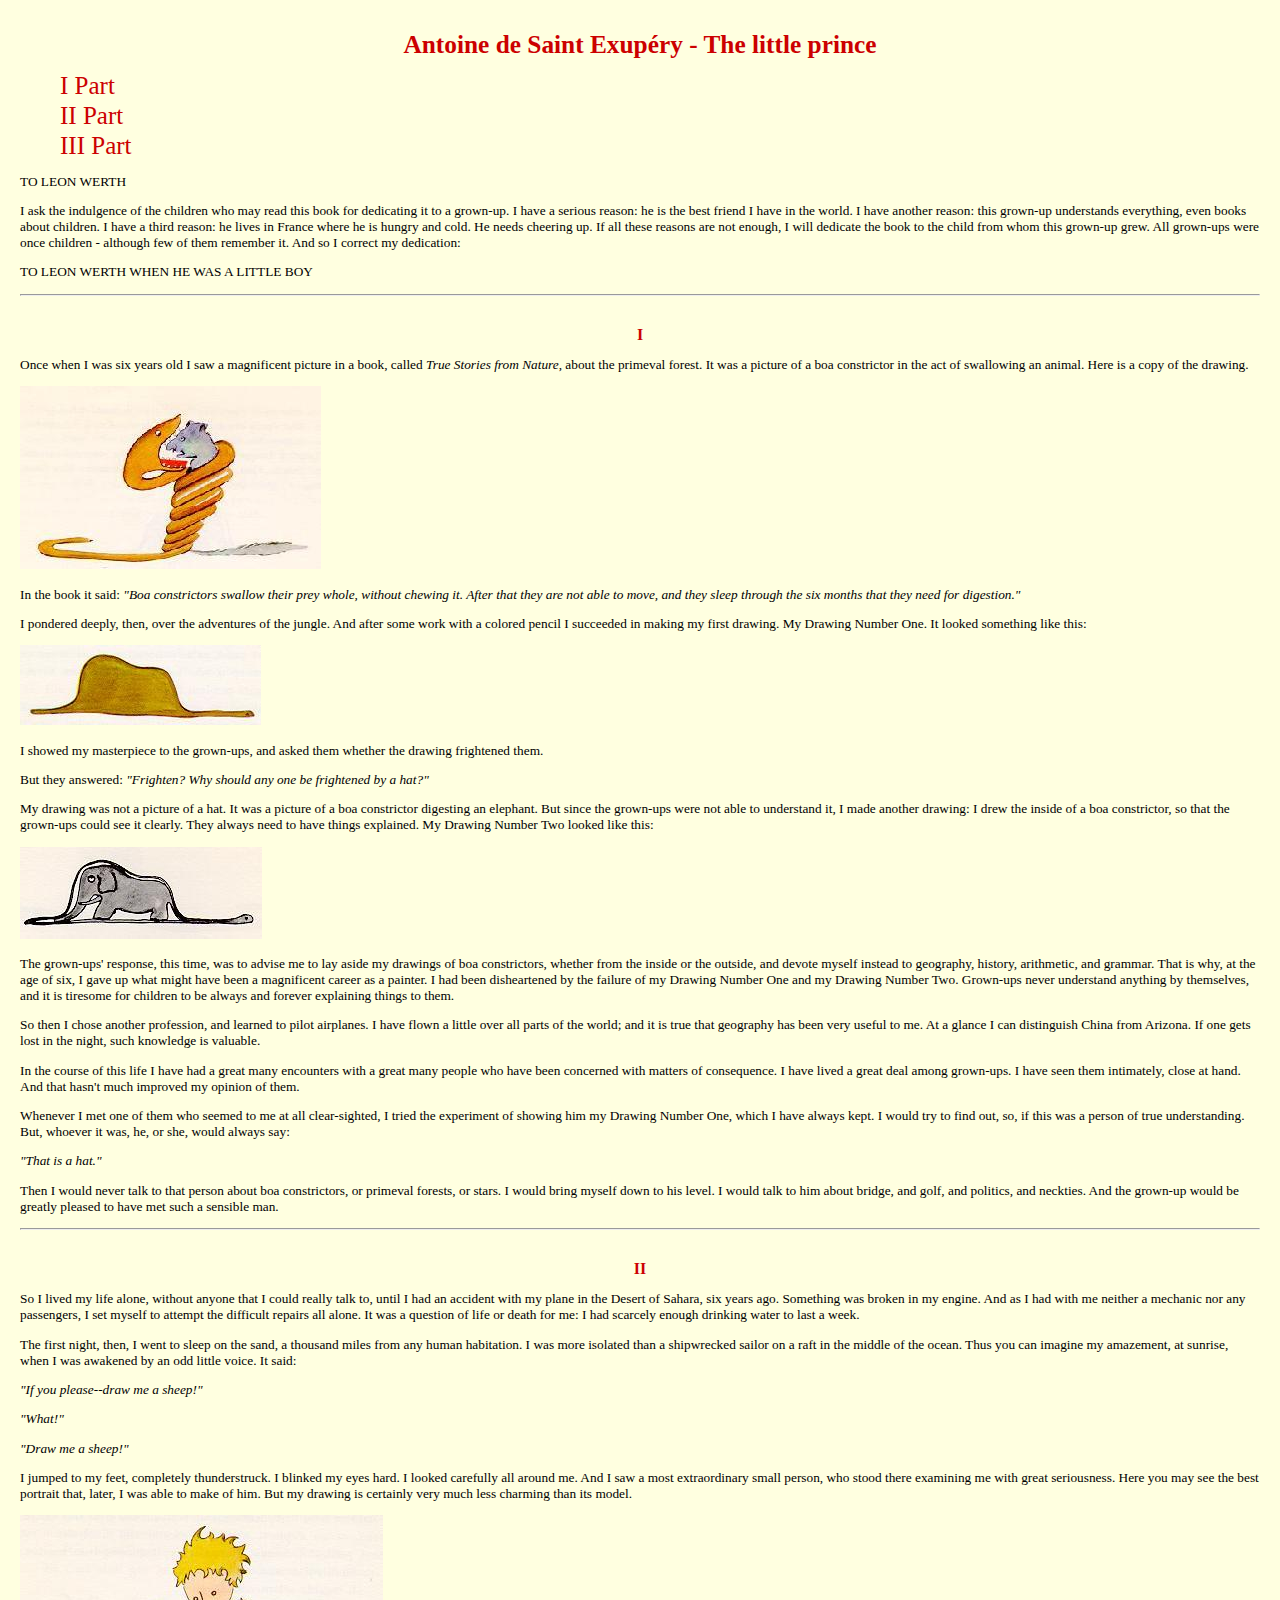
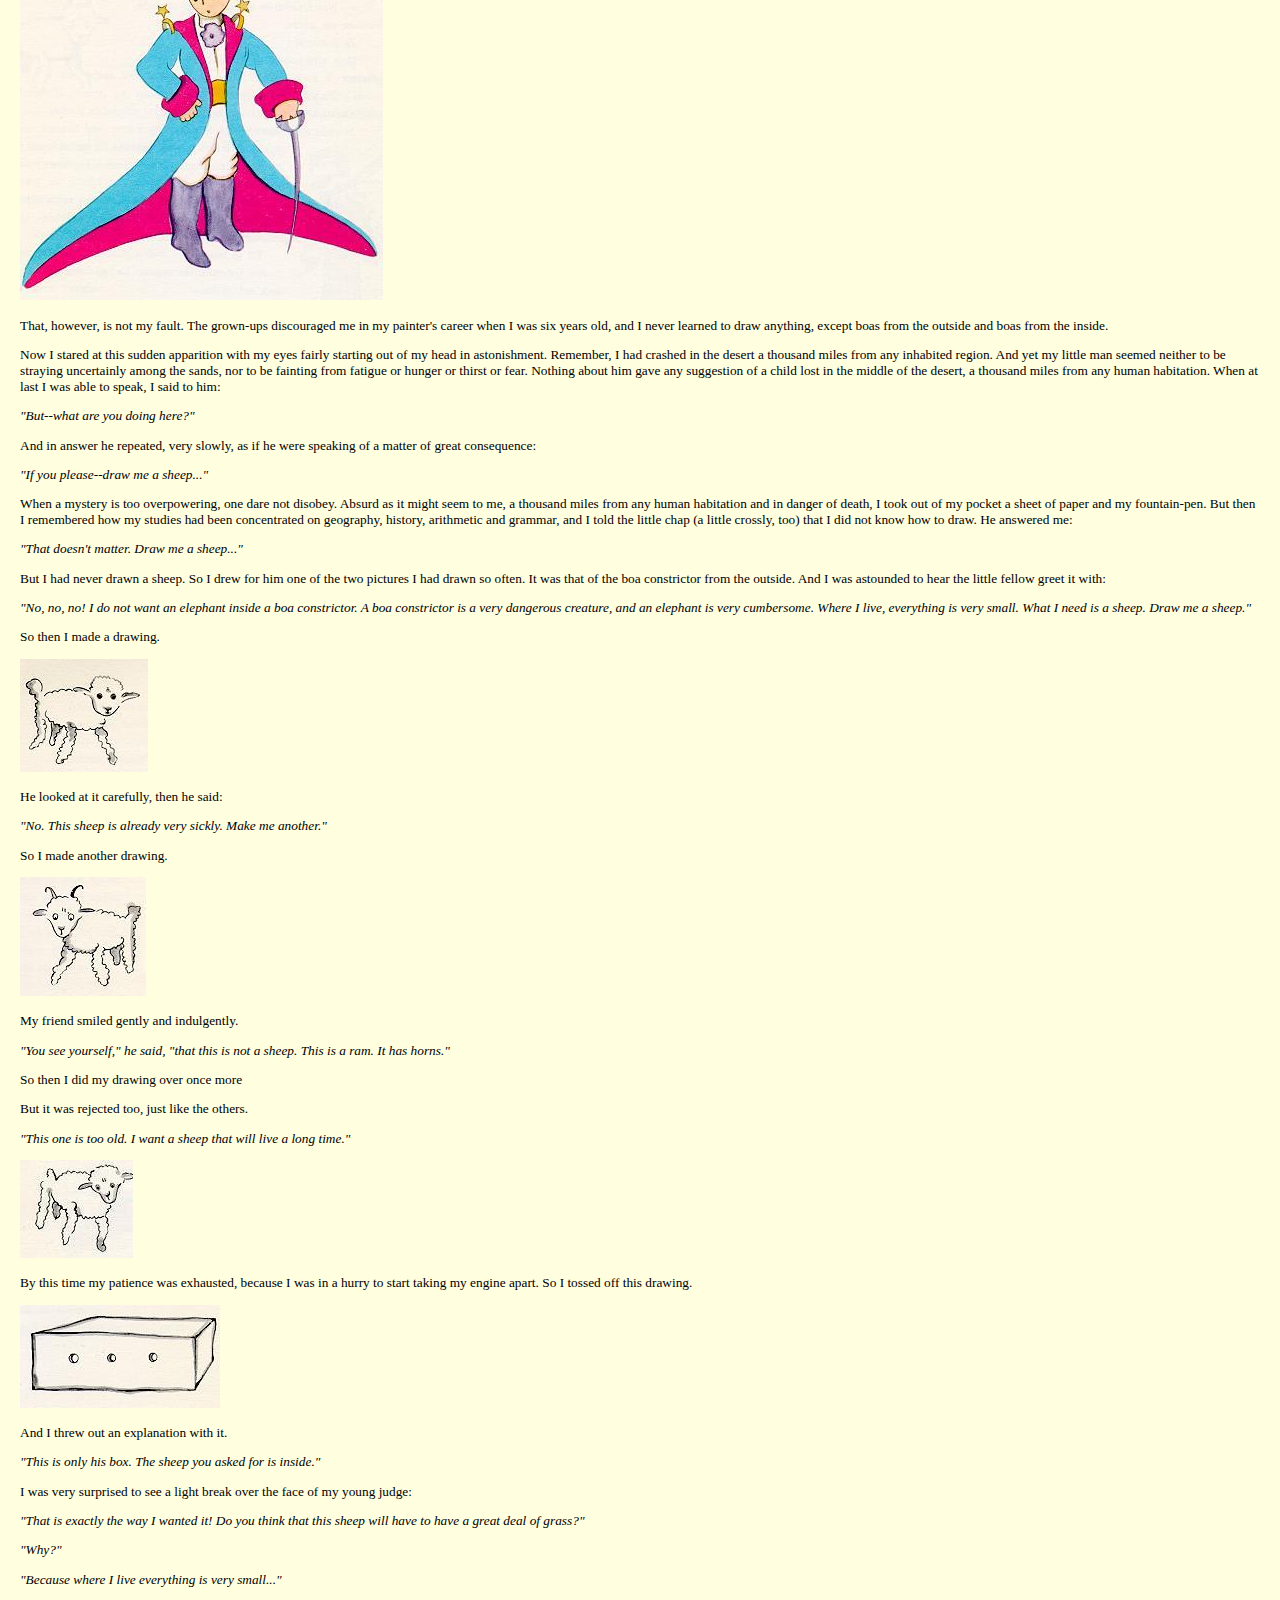
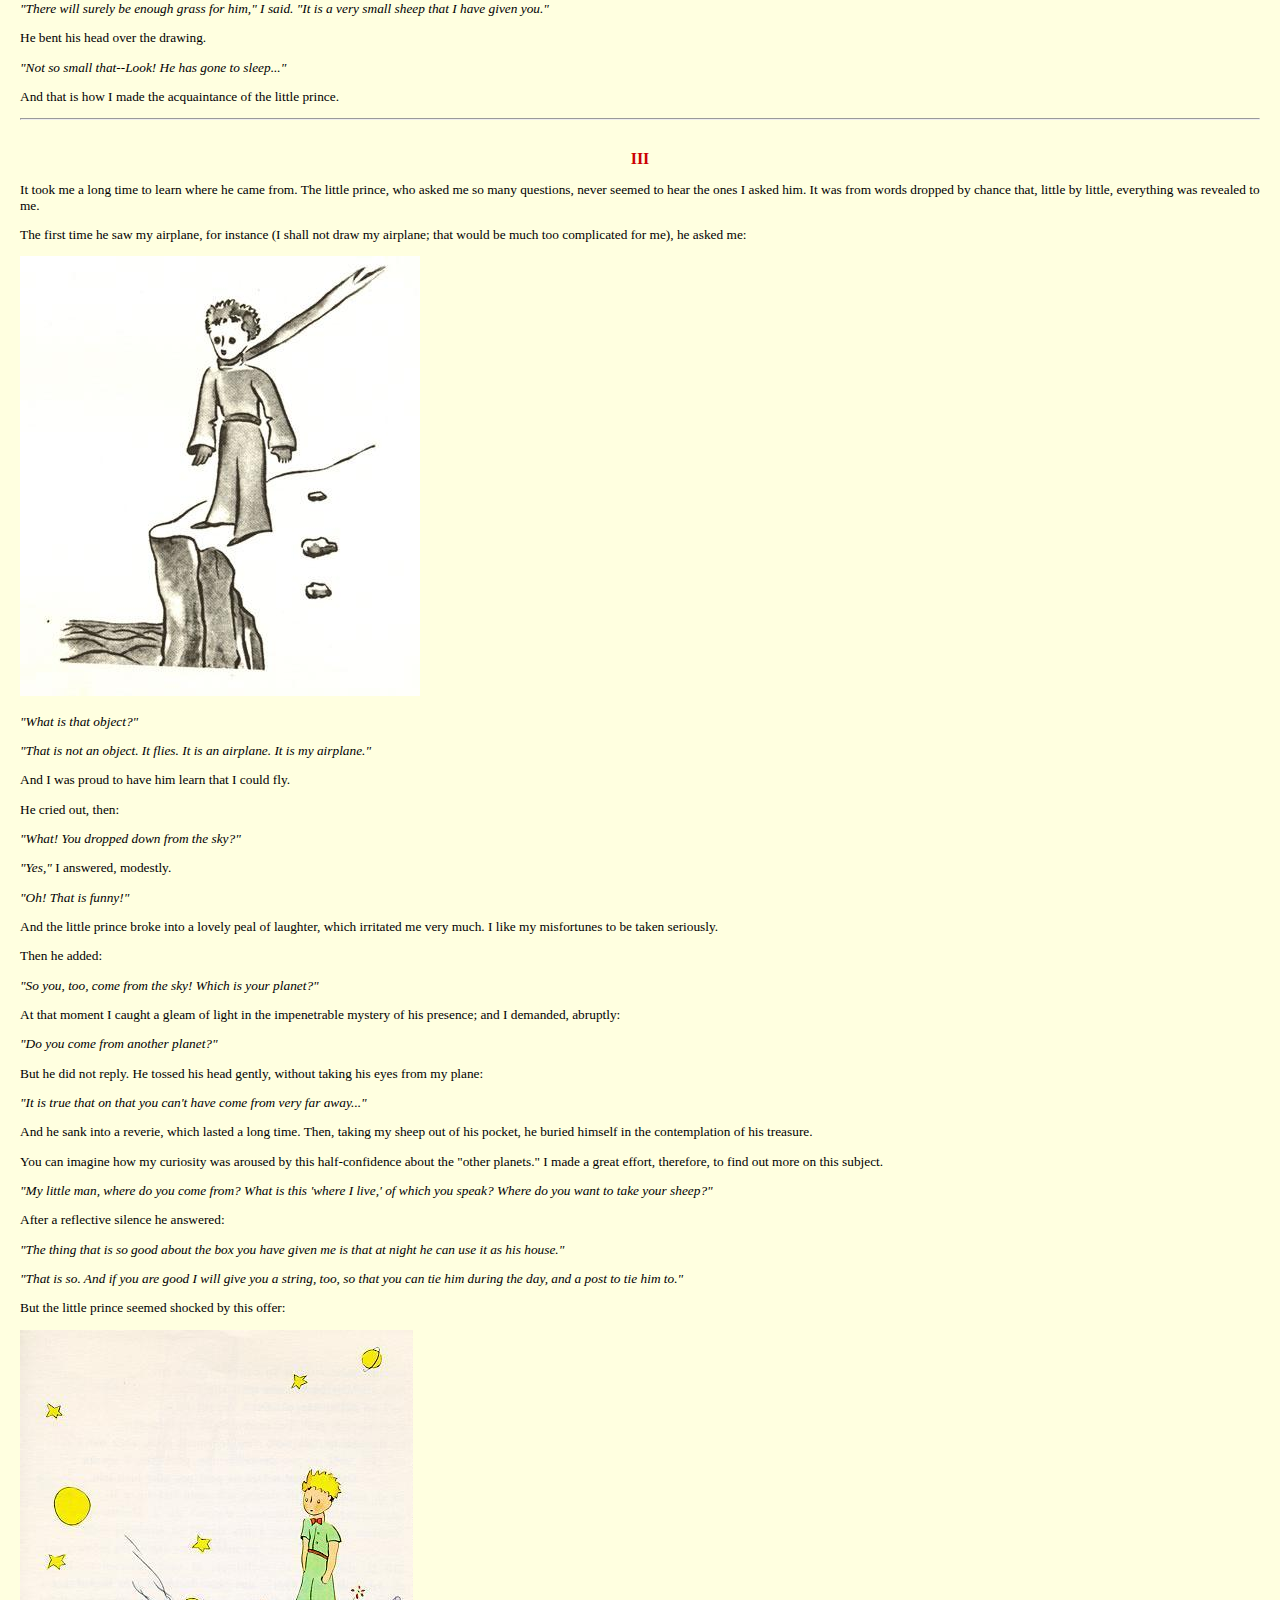
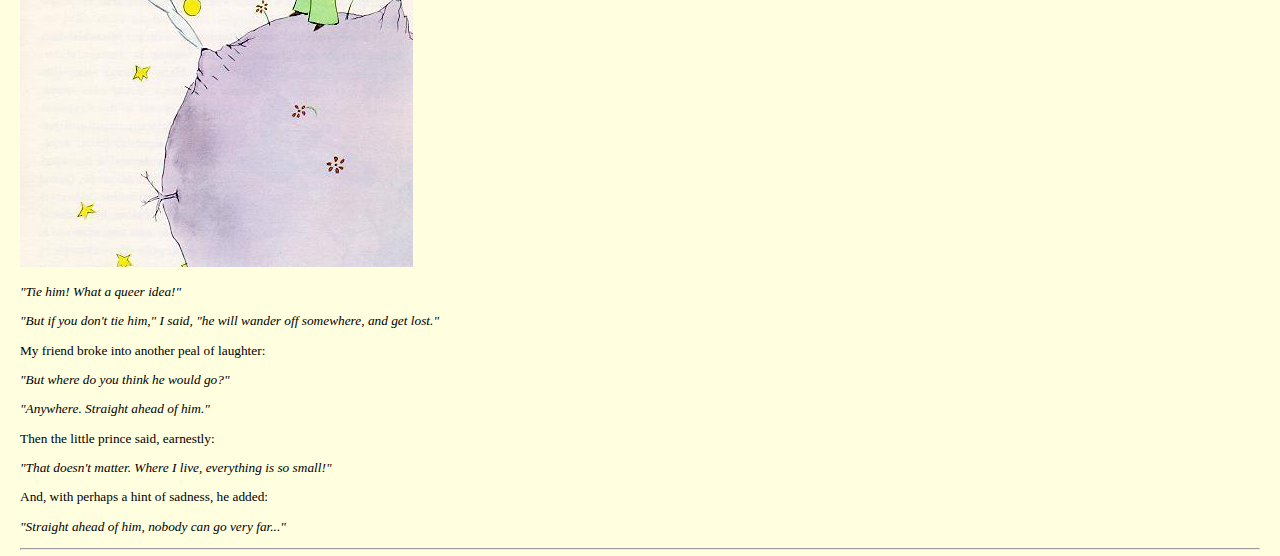
==== commit a05a2fa3: "third chapter" ====
--- a/src/index.html
+++ b/src/index.html
@@ -15,6 +15,7 @@
             <ul>
                 <li class="navigation"><a href="#first-part">I Part</a></li>
                 <li class="navigation"><a href="#second-part">II Part</a></li>
+                <li class="navigation"><a href="#third-part">III Part</a></li>
             </ul>
         </nav>
         <p class="uppercase">TO LEON WERTH</p>
@@ -149,5 +150,56 @@
 
         <hr>
     </div>
+    <div class="third-chapter">
+        <h2 id = "third-part">III</h2>
+
+        <p>It took me a long time to learn where he came from. The little prince, who asked me so many questions, never
+            seemed to hear the ones I asked him. It was from words dropped by chance that, little by little, everything
+            was revealed to me.</p>
+        <p>The first time he saw my airplane, for instance (I shall not draw my airplane; that would be much too
+            complicated for me), he asked me:</p>
+
+        <img src="img/princSala.jpg" alt="Prince on the rock">
+
+        <p><span class="italic">"What is that object?"</span></p>
+        <p><span class="italic">"That is not an object. It flies. It is an airplane. It is my airplane."</span></p>
+        <p>And I was proud to have him learn that I could fly.</p>
+        <p>He cried out, then:</p>
+        <p><span class="italic">"What! You dropped down from the sky?"</span></p>
+        <p><span class="italic">"Yes," </span>I answered, modestly.</p>
+        <p><span class="italic">"Oh! That is funny!"</span></p>
+        <p>And the little prince broke into a lovely peal of laughter, which irritated me very much. I like my
+            misfortunes to be taken seriously.</p>
+        <p>Then he added:</p>
+        <p><span class="italic">"So you, too, come from the sky! Which is your planet?"</span></p>
+        <p>At that moment I caught a gleam of light in the impenetrable mystery of his presence; and I demanded,
+            abruptly:</p>
+        <p><span class="italic">"Do you come from another planet?"</span></p>
+        <p>But he did not reply. He tossed his head gently, without taking his eyes from my plane:</p>
+        <p><span class="italic">"It is true that on that you can't have come from very far away..."</span></p>
+        <p>And he sank into a reverie, which lasted a long time. Then, taking my sheep out of his pocket, he buried
+            himself in the contemplation of his treasure.</p>
+        <p>You can imagine how my curiosity was aroused by this half-confidence about the "other planets." I made a
+            great effort, therefore, to find out more on this subject.</p>
+        <p><span class="italic">"My little man, where do you come from? What is this 'where I live,' of which you speak? Where do you want to take your sheep?"</span></p>
+        <p>After a reflective silence he answered:</p>
+        <p><span class="italic">"The thing that is so good about the box you have given me is that at night he can use it as his house."</span></p>
+        <p><span class="italic">"That is so. And if you are good I will give you a string, too, so that you can tie him during the day, and a post to tie him to."</span></p>
+        <p>But the little prince seemed shocked by this offer:</p>
+
+        <img src="img/malyPrincHvezdy.jpg" alt="Little prince on the planet">
+
+        <p><span class="italic">"Tie him! What a queer idea!"</span></p>
+        <p><span class="italic">"But if you don't tie him," I said, "he will wander off somewhere, and get lost."</span></p>
+        <p>My friend broke into another peal of laughter:</p>
+        <p><span class="italic">"But where do you think he would go?"</span></p>
+        <p><span class="italic">"Anywhere. Straight ahead of him."</span></p>
+        <p>Then the little prince said, earnestly:</p>
+        <p><span class="italic">"That doesn't matter. Where I live, everything is so small!"</span></p>
+        <p>And, with perhaps a hint of sadness, he added:</p>
+        <p><span class="italic">"Straight ahead of him, nobody can go very far..."</span></p>
+
+        <hr>
+    </div>
 </body>
 </html>--- a/src/css/style.css
+++ b/src/css/style.css
@@ -14,7 +14,7 @@
 }
 
 h1 {
-    font-size: 12pt;
+    font-size: 19pt;
     text-align: center;
     color: rgb(204, 0, 0);
     margin-top: 30px;
